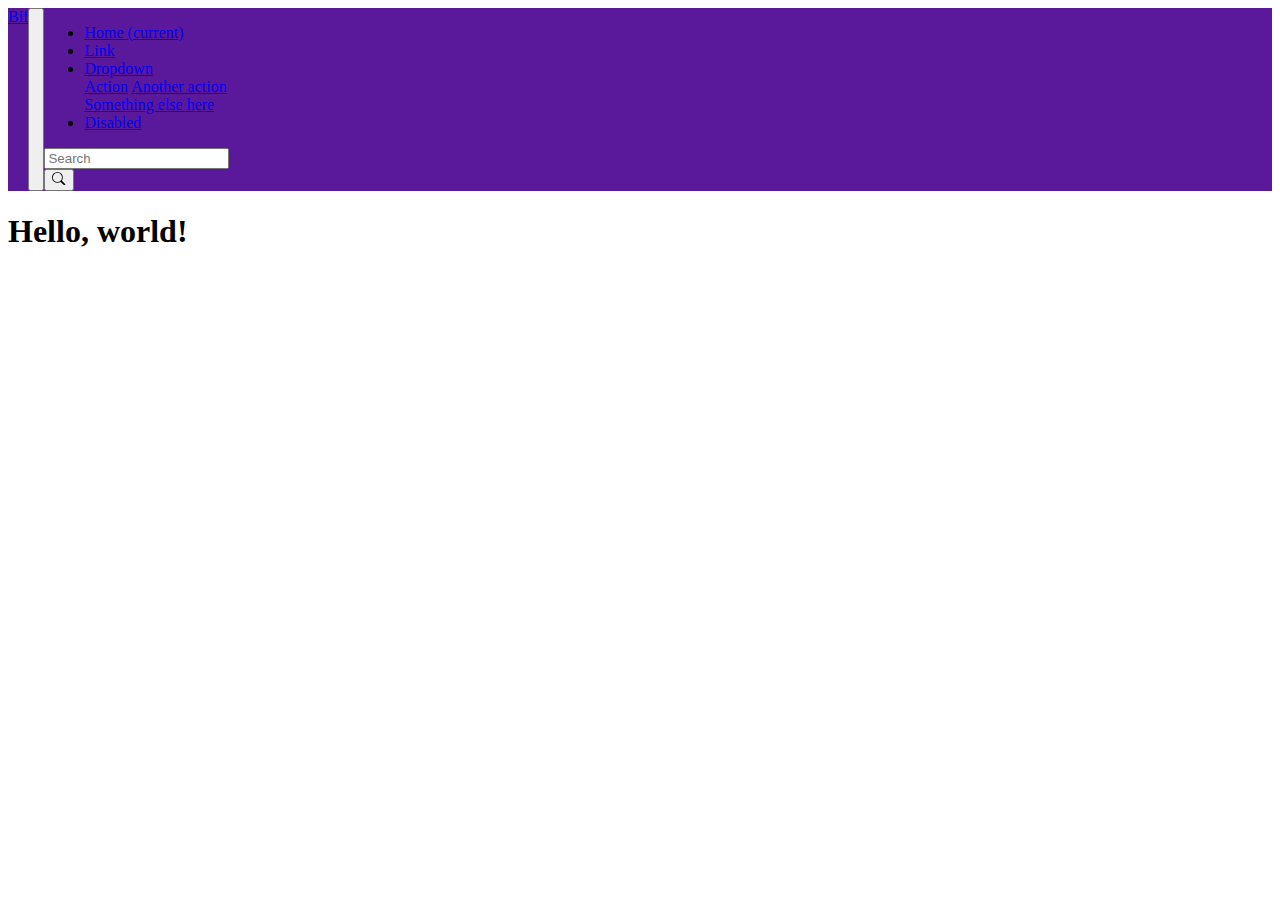
==== index.html @ 803cda12 "initial commit" ====
<!doctype html>
<html lang="en">

<head>
    <!-- Required meta tags -->
    <meta charset="utf-8">
    <meta name="viewport" content="width=device-width, initial-scale=1, shrink-to-fit=no">

    <!-- Bootstrap CSS -->
    <link rel="stylesheet" href="https://cdn.jsdelivr.net/npm/bootstrap@4.5.3/dist/css/bootstrap.min.css"
        integrity="sha384-TX8t27EcRE3e/ihU7zmQxVncDAy5uIKz4rEkgIXeMed4M0jlfIDPvg6uqKI2xXr2" crossorigin="anonymous">
    <link rel="stylesheet" href="css/app.css">

    <title>Hello, world!</title>
</head>

<body>

    <!-- Navbar -->
    <nav class="navbar navbar-expand-lg navbar-dark">
        <a class="navbar-brand" href="#">Bif</a>
        <button class="navbar-toggler" type="button" data-toggle="collapse" data-target="#navbarSupportedContent"
            aria-controls="navbarSupportedContent" aria-expanded="false" aria-label="Toggle navigation">
            <span class="navbar-toggler-icon"></span>
        </button>

        <div class="collapse navbar-collapse" id="navbarSupportedContent">
            <ul class="navbar-nav mr-auto">
                <li class="nav-item active">
                    <a class="nav-link" href="#">Home <span class="sr-only">(current)</span></a>
                </li>
                <li class="nav-item">
                    <a class="nav-link" href="#">Link</a>
                </li>
                <li class="nav-item dropdown">
                    <a class="nav-link dropdown-toggle" href="#" id="navbarDropdown" role="button"
                        data-toggle="dropdown" aria-haspopup="true" aria-expanded="false">
                        Dropdown
                    </a>
                    <div class="dropdown-menu" aria-labelledby="navbarDropdown">
                        <a class="dropdown-item" href="#">Action</a>
                        <a class="dropdown-item" href="#">Another action</a>
                        <div class="dropdown-divider"></div>
                        <a class="dropdown-item" href="#">Something else here</a>
                    </div>
                </li>
                <li class="nav-item">
                    <a class="nav-link disabled" href="#" tabindex="-1" aria-disabled="true">Disabled</a>
                </li>
            </ul>
            <!-- Right Items-->
            <form class="form-inline my-2 my-lg-0">
                <div class="input-group">
                    <input type="text" class="form-control" placeholder="Search" aria-label="Search" aria-describedby="Search field">
                    <div class="input-group-append">
                      <button class="input-group-text" id="search__icon"><svg width="1em" height="1em" viewBox="0 0 16 16" class="bi bi-search" fill="currentColor" xmlns="http://www.w3.org/2000/svg">
                        <path fill-rule="evenodd" d="M10.442 10.442a1 1 0 0 1 1.415 0l3.85 3.85a1 1 0 0 1-1.414 1.415l-3.85-3.85a1 1 0 0 1 0-1.415z"/>
                        <path fill-rule="evenodd" d="M6.5 12a5.5 5.5 0 1 0 0-11 5.5 5.5 0 0 0 0 11zM13 6.5a6.5 6.5 0 1 1-13 0 6.5 6.5 0 0 1 13 0z"/>
                      </svg></button>
                    </div>
                  </div>
            </form>
        </div>
    </nav>
    <!-- ./Navbar -->


    <h1>Hello, world!</h1>















    <!-- Optional JavaScript; choose one of the two! -->

    <!-- Option 1: jQuery and Bootstrap Bundle (includes Popper) -->
    <script src="https://code.jquery.com/jquery-3.5.1.slim.min.js"
        integrity="sha384-DfXdz2htPH0lsSSs5nCTpuj/zy4C+OGpamoFVy38MVBnE+IbbVYUew+OrCXaRkfj"
        crossorigin="anonymous"></script>
    <script src="https://cdn.jsdelivr.net/npm/bootstrap@4.5.3/dist/js/bootstrap.bundle.min.js"
        integrity="sha384-ho+j7jyWK8fNQe+A12Hb8AhRq26LrZ/JpcUGGOn+Y7RsweNrtN/tE3MoK7ZeZDyx"
        crossorigin="anonymous"></script>

    <!-- Option 2: jQuery, Popper.js, and Bootstrap JS
    <script src="https://code.jquery.com/jquery-3.5.1.slim.min.js" integrity="sha384-DfXdz2htPH0lsSSs5nCTpuj/zy4C+OGpamoFVy38MVBnE+IbbVYUew+OrCXaRkfj" crossorigin="anonymous"></script>
    <script src="https://cdn.jsdelivr.net/npm/popper.js@1.16.1/dist/umd/popper.min.js" integrity="sha384-9/reFTGAW83EW2RDu2S0VKaIzap3H66lZH81PoYlFhbGU+6BZp6G7niu735Sk7lN" crossorigin="anonymous"></script>
    <script src="https://cdn.jsdelivr.net/npm/bootstrap@4.5.3/dist/js/bootstrap.min.js" integrity="sha384-w1Q4orYjBQndcko6MimVbzY0tgp4pWB4lZ7lr30WKz0vr/aWKhXdBNmNb5D92v7s" crossorigin="anonymous"></script>
    -->
</body>

</html>
---- css/app.css ----
.navbar {
    background-color: #5a189a;
    display: flex !important;
}
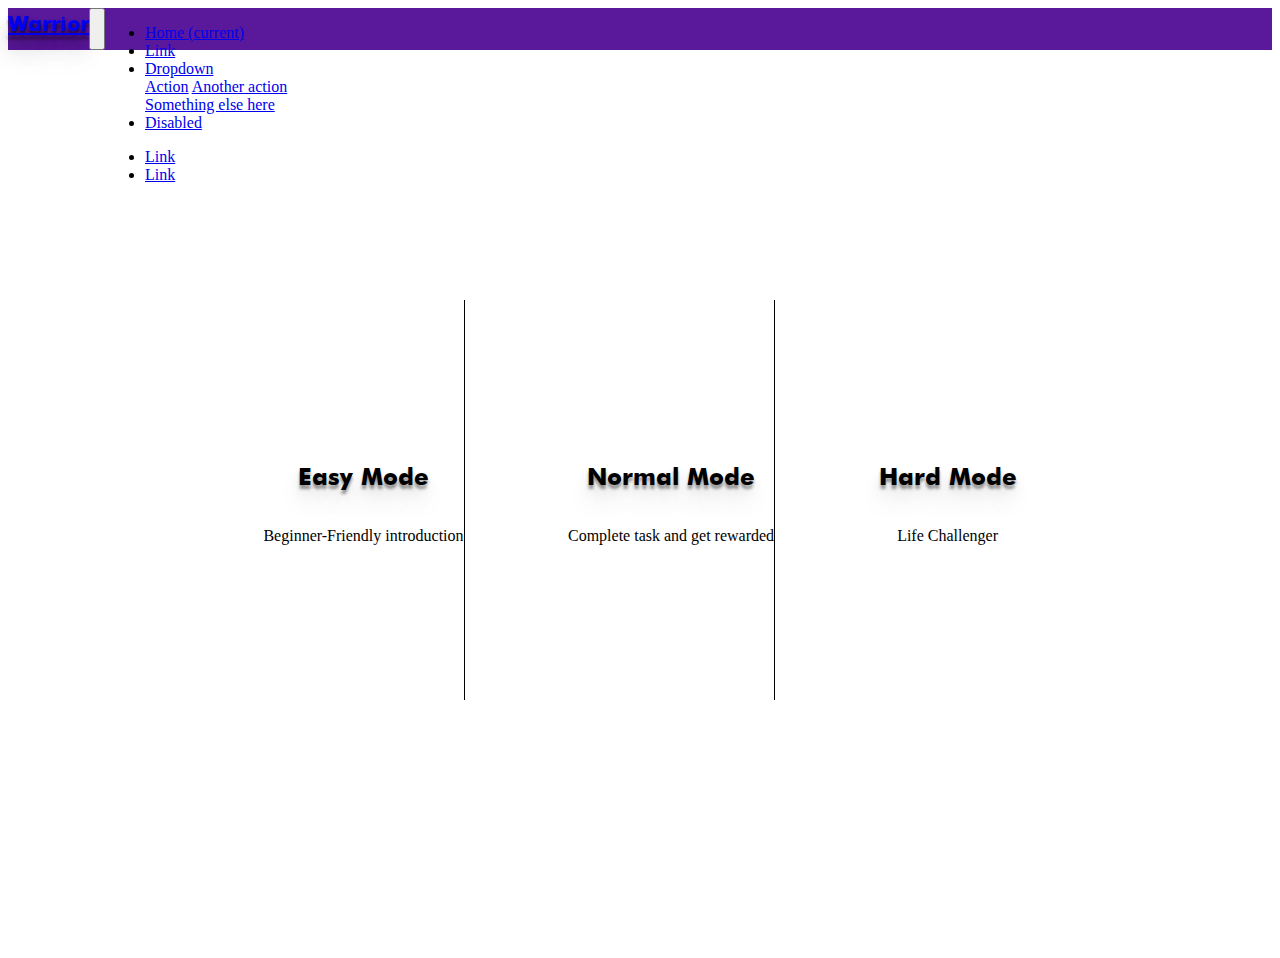
==== commit fae895fa: "work in progress" ====
--- a/index.html
+++ b/index.html
@@ -18,7 +18,7 @@
 
     <!-- Navbar -->
     <nav class="navbar navbar-expand-lg navbar-dark">
-        <a class="navbar-brand" href="#">Bif</a>
+        <a class="navbar-brand" href="#" id="logo">Warrior</a>
         <button class="navbar-toggler" type="button" data-toggle="collapse" data-target="#navbarSupportedContent"
             aria-controls="navbarSupportedContent" aria-expanded="false" aria-label="Toggle navigation">
             <span class="navbar-toggler-icon"></span>
@@ -49,23 +49,58 @@
                 </li>
             </ul>
             <!-- Right Items-->
-            <form class="form-inline my-2 my-lg-0">
+            <div id="right-nav" class="my-2 my-lg-0">
+                <ul class="navbar-nav mr-auto">
+                    <li class="nav-item">
+                        <a class="nav-link" href="#">Link</a>
+                    </li>
+                    <li class="nav-item">
+                        <a class="nav-link" href="#">Link</a>
+                    </li>                    
+                </ul>
+            </div>
+            <!-- <form class="form-inline my-2 my-lg-0">
                 <div class="input-group">
-                    <input type="text" class="form-control" placeholder="Search" aria-label="Search" aria-describedby="Search field">
+                    <input type="text" class="form-control" placeholder="Search" aria-label="Search"
+                        aria-describedby="Search field">
                     <div class="input-group-append">
-                      <button class="input-group-text" id="search__icon"><svg width="1em" height="1em" viewBox="0 0 16 16" class="bi bi-search" fill="currentColor" xmlns="http://www.w3.org/2000/svg">
-                        <path fill-rule="evenodd" d="M10.442 10.442a1 1 0 0 1 1.415 0l3.85 3.85a1 1 0 0 1-1.414 1.415l-3.85-3.85a1 1 0 0 1 0-1.415z"/>
-                        <path fill-rule="evenodd" d="M6.5 12a5.5 5.5 0 1 0 0-11 5.5 5.5 0 0 0 0 11zM13 6.5a6.5 6.5 0 1 1-13 0 6.5 6.5 0 0 1 13 0z"/>
-                      </svg></button>
+                        <button class="input-group-text" id="search__icon"><svg width="1em" height="1em"
+                                viewBox="0 0 16 16" class="bi bi-search" fill="currentColor"
+                                xmlns="http://www.w3.org/2000/svg">
+                                <path fill-rule="evenodd"
+                                    d="M10.442 10.442a1 1 0 0 1 1.415 0l3.85 3.85a1 1 0 0 1-1.414 1.415l-3.85-3.85a1 1 0 0 1 0-1.415z" />
+                                <path fill-rule="evenodd"
+                                    d="M6.5 12a5.5 5.5 0 1 0 0-11 5.5 5.5 0 0 0 0 11zM13 6.5a6.5 6.5 0 1 1-13 0 6.5 6.5 0 0 1 13 0z" />
+                            </svg></button>
                     </div>
-                  </div>
-            </form>
+                </div>
+            </form> -->
         </div>
     </nav>
     <!-- ./Navbar -->
 
-
-    <h1>Hello, world!</h1>
+    <!-- Main -->
+    <main>
+        <!-- Hero Jumbotron -->
+        <header id="hero">
+            <!-- Wrapped Content-->
+            <div class="mode-container wrapper">
+                <div class="col mode">
+                    <h2>Easy Mode</h2>
+                    <p>Beginner-Friendly introduction</p>
+                </div>
+                <div class="col  mode">
+                    <h2>Normal Mode</h2>
+                    <p>Complete task and get rewarded</p>
+                </div>
+                <div class="col  mode">
+                    <h2>Hard Mode</h2>
+                    <p>Life Challenger</p>
+                </div>
+            </div>
+            <!-- Wrapped Content-->
+        </header>
+        <!-- ./Hero Jumbotron-->
 
 
 
@@ -77,9 +112,14 @@
 
 
 
+    </main>
+    <!-- ./Main-->
 
+    <!-- Footer -->
+    <footer>
 
-
+    </footer>
+    <!-- ./Footer-->
 
     <!-- Optional JavaScript; choose one of the two! -->
 
--- a/css/app.css
+++ b/css/app.css
@@ -1,4 +1,76 @@
+@font-face {
+    font-family: 'awesome';
+    src: url('../fonts/awesome_free_font-webfont.woff2') format('woff2'),
+         url('../fonts/awesome/awesome_free_font-webfont.woff') format('woff');
+    font-weight: normal;
+    font-style: normal;
+
+}
+@font-face {
+    font-family: 'chomsky';
+    src: url('../fonts/chomsky-webfont.woff2') format('woff2'),
+         url('../fonts/chomsky-webfont.woff') format('woff');
+    font-weight: normal;
+    font-style: normal;
+
+}
+@font-face {
+    font-family: 'futura';
+    src: url('../fonts/futurab-webfont.woff2') format('woff2'),
+         url('../fonts/futurab-webfont.woff') format('woff');
+    font-weight: normal;
+    font-style: normal;
+
+}
+/* Navbar */
 .navbar {
     background-color: #5a189a;
     display: flex !important;
-}+    height: 42px;
+}
+.navbar-brand {
+    font-family: 'futura', sans-serif;
+    text-shadow: 0px 4px 3px rgba(0,0,0,0.5),
+                 0px 8px 13px rgba(0,0,0,0.2),
+                 0px 18px 23px rgba(0,0,0,0.2);
+    font-size: 21px;
+    
+}
+/* ./Navbar */
+
+/* Main Section */
+#hero {
+    display: flex ;
+    justify-content: center;
+    align-items: center;
+    height: 100vh;
+    width: 100%;
+    background: url('img/1.jpg');
+}
+.wrapper {
+    width: 960px;
+    margin: 0 auto;
+}
+
+.mode-container {
+    display: flex;
+    justify-content: space-evenly;
+}
+.mode {
+    height: 400px;
+    display: flex;
+    flex-direction: column;
+    justify-content: center;
+    align-items: center;
+    border-right: 1px solid black;
+}
+.mode h2 {
+    font-family: 'futura', sans-serif;
+    text-shadow: 0px 4px 3px rgba(0,0,0,0.4),
+                 0px 8px 13px rgba(0,0,0,0.1),
+                 0px 18px 23px rgba(0,0,0,0.1);
+}
+.mode:last-of-type {
+    border-right: none;
+}
+/* ./Main Section */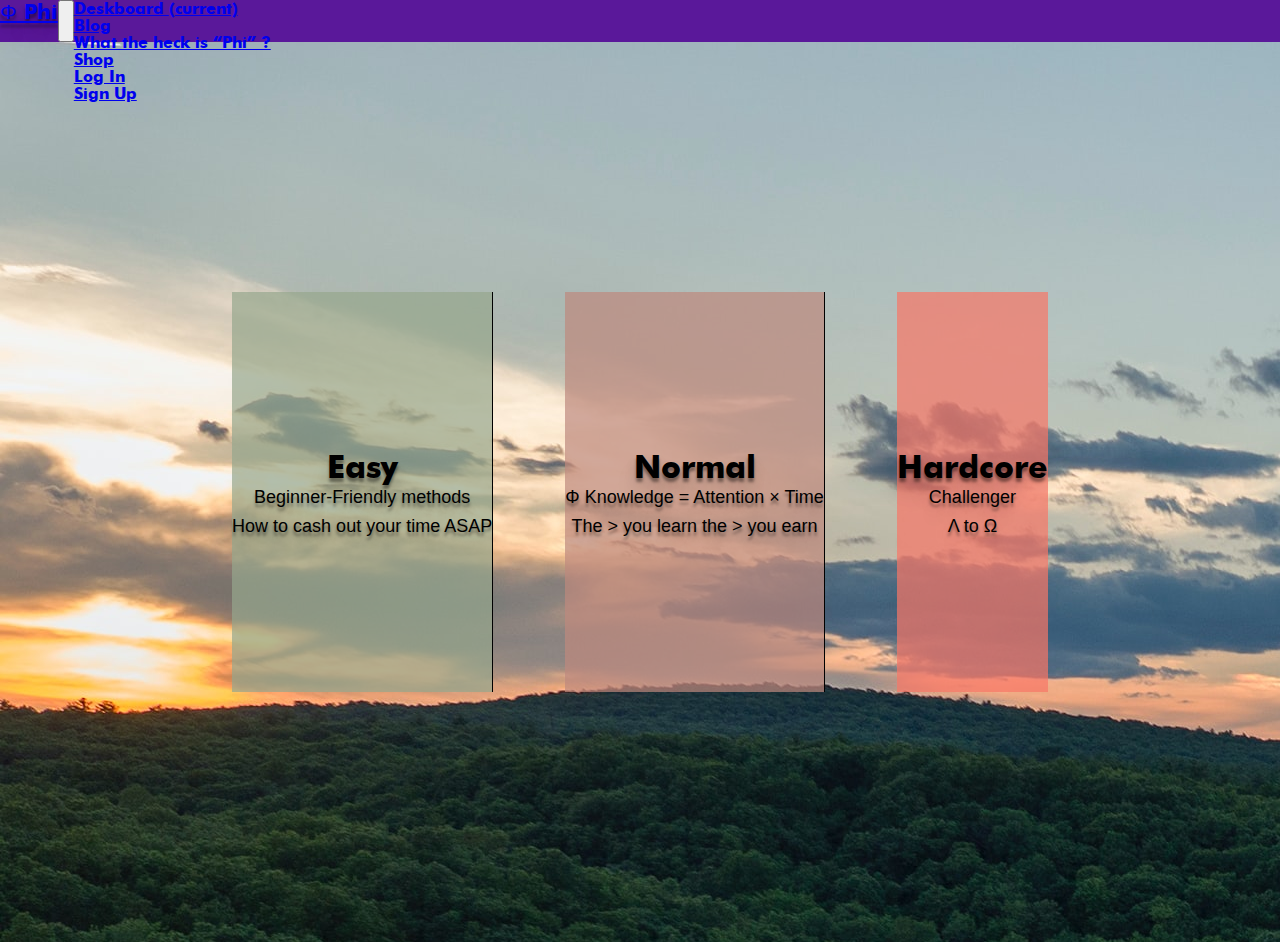
==== commit c3c5760e: "Core update" ====
--- a/index.html
+++ b/index.html
@@ -17,8 +17,8 @@
 <body>
 
     <!-- Navbar -->
-    <nav class="navbar navbar-expand-lg navbar-dark">
-        <a class="navbar-brand" href="#" id="logo">Warrior</a>
+    <nav class="navbar navbar-expand-lg navbar-dark fixed-top">
+        <a class="navbar-brand" href="#" id="logo"><span class="phi">&Phi;</span> Phi</a>
         <button class="navbar-toggler" type="button" data-toggle="collapse" data-target="#navbarSupportedContent"
             aria-controls="navbarSupportedContent" aria-expanded="false" aria-label="Toggle navigation">
             <span class="navbar-toggler-icon"></span>
@@ -27,35 +27,26 @@
         <div class="collapse navbar-collapse" id="navbarSupportedContent">
             <ul class="navbar-nav mr-auto">
                 <li class="nav-item active">
-                    <a class="nav-link" href="#">Home <span class="sr-only">(current)</span></a>
+                    <a class="nav-link" href="#">Deskboard <span class="sr-only">(current)</span></a>
                 </li>
                 <li class="nav-item">
-                    <a class="nav-link" href="#">Link</a>
-                </li>
-                <li class="nav-item dropdown">
-                    <a class="nav-link dropdown-toggle" href="#" id="navbarDropdown" role="button"
-                        data-toggle="dropdown" aria-haspopup="true" aria-expanded="false">
-                        Dropdown
-                    </a>
-                    <div class="dropdown-menu" aria-labelledby="navbarDropdown">
-                        <a class="dropdown-item" href="#">Action</a>
-                        <a class="dropdown-item" href="#">Another action</a>
-                        <div class="dropdown-divider"></div>
-                        <a class="dropdown-item" href="#">Something else here</a>
-                    </div>
+                    <a class="nav-link" href="#">Blog</a>
                 </li>
                 <li class="nav-item">
-                    <a class="nav-link disabled" href="#" tabindex="-1" aria-disabled="true">Disabled</a>
+                    <a class="nav-link" href="#">What the heck is 	&ldquo;Phi&rdquo; ?</a>
+                </li>
+                <li class="nav-item">
+                    <a class="nav-link disabled" href="#" tabindex="-1" aria-disabled="true">Shop</a>
                 </li>
             </ul>
             <!-- Right Items-->
             <div id="right-nav" class="my-2 my-lg-0">
                 <ul class="navbar-nav mr-auto">
                     <li class="nav-item">
-                        <a class="nav-link" href="#">Link</a>
+                        <a class="nav-link active" href="#">Log In</a>
                     </li>
                     <li class="nav-item">
-                        <a class="nav-link" href="#">Link</a>
+                        <a class="nav-link" href="#">Sign Up</a>
                     </li>                    
                 </ul>
             </div>
@@ -85,17 +76,20 @@
         <header id="hero">
             <!-- Wrapped Content-->
             <div class="mode-container wrapper">
-                <div class="col mode">
-                    <h2>Easy Mode</h2>
-                    <p>Beginner-Friendly introduction</p>
+                <div class="col mode" id="card_1">
+                    <h2>Easy</h2>
+                    <h3>Beginner-Friendly methods</h3>
+                    <p>How to cash out your time ASAP </p>
                 </div>
-                <div class="col  mode">
-                    <h2>Normal Mode</h2>
-                    <p>Complete task and get rewarded</p>
+                <div class="col  mode" id="card_2">
+                    <h2>Normal</h2>
+                    <h3>&Phi; Knowledge = Attention &#215; Time</h3>
+                    <p>The 	&gt; you learn the 	&gt; you earn</p>
                 </div>
-                <div class="col  mode">
-                    <h2>Hard Mode</h2>
-                    <p>Life Challenger</p>
+                <div class="col  mode" id="card_3">
+                    <h2>Hardcore</h2>
+                    <h3>Challenger</h3>
+                    <p>&Lambda; to 	&Omega;</p>
                 </div>
             </div>
             <!-- Wrapped Content-->
--- a/css/app.css
+++ b/css/app.css
@@ -1,3 +1,54 @@
+/* http://meyerweb.com/eric/tools/css/reset/ 
+   v2.0 | 20110126
+   License: none (public domain)
+*/
+
+html, body, div, span, applet, object, iframe,
+h1, h2, h3, h4, h5, h6, p, blockquote, pre,
+a, abbr, acronym, address, big, cite, code,
+del, dfn, em, img, ins, kbd, q, s, samp,
+small, strike, strong, sub, sup, tt, var,
+b, u, i, center,
+dl, dt, dd, ol, ul, li,
+fieldset, form, label, legend,
+table, caption, tbody, tfoot, thead, tr, th, td,
+article, aside, canvas, details, embed, 
+figure, figcaption, footer, header, hgroup, 
+menu, nav, output, ruby, section, summary,
+time, mark, audio, video {
+	margin: 0;
+	padding: 0;
+	border: 0;
+	font-size: 100%;
+	font: inherit;
+	vertical-align: baseline;
+}
+/* HTML5 display-role reset for older browsers */
+article, aside, details, figcaption, figure, 
+footer, header, hgroup, menu, nav, section {
+	display: block;
+}
+body {
+	line-height: 1;
+}
+ol, ul {
+	list-style: none;
+}
+blockquote, q {
+	quotes: none;
+}
+blockquote:before, blockquote:after,
+q:before, q:after {
+	content: '';
+	content: none;
+}
+table {
+	border-collapse: collapse;
+	border-spacing: 0;
+}
+
+@import url('https://fonts.googleapis.com/css2?family=Lato&display=swap');
+@import url('https://fonts.googleapis.com/css2?family=Poppins&display=swap');
 @font-face {
     font-family: 'awesome';
     src: url('../fonts/awesome_free_font-webfont.woff2') format('woff2'),
@@ -30,11 +81,34 @@
 }
 .navbar-brand {
     font-family: 'futura', sans-serif;
-    text-shadow: 0px 4px 3px rgba(0,0,0,0.5),
-                 0px 8px 13px rgba(0,0,0,0.2),
-                 0px 18px 23px rgba(0,0,0,0.2);
+    text-shadow: 0px 4px 3px rgba(0,0,0,0.4),
+                 0px 8px 13px rgba(0,0,0,0.1),
+                 0px 18px 23px rgba(0,0,0,0.1);
     font-size: 21px;
     
+}
+span .phi {
+    transition: transform 1s ease-in-out;
+}
+span.phi:hover {
+    transform: rotate(90deg);
+}
+a .nav-link {
+
+}
+.nav-link {
+    font-family: 'futura', sans-serif !important;
+    transition: color 0.25s, border-color 0.25s, box-shadow 0.25s, transform 0.25s;
+}
+.nav-link:hover {
+    text-shadow: 0px 4px 3px rgba(0,0,0,0.4),
+                 0px 8px 13px rgba(0,0,0,0.1),
+                 0px 18px 23px rgba(0,0,0,0.1);
+    border-color: #8cba80;
+    color: #8cba80;
+    box-shadow: 0 0.5em 0.5em -0.4em #8cba80;
+    transform: translateY(-0.25em);
+    cursor: pointer;
 }
 /* ./Navbar */
 
@@ -45,7 +119,7 @@
     align-items: center;
     height: 100vh;
     width: 100%;
-    background: url('img/1.jpg');
+    background: url('../img/1.jpg');
 }
 .wrapper {
     width: 960px;
@@ -69,8 +143,39 @@
     text-shadow: 0px 4px 3px rgba(0,0,0,0.4),
                  0px 8px 13px rgba(0,0,0,0.1),
                  0px 18px 23px rgba(0,0,0,0.1);
+    font-size: 2em;
+    margin-bottom: 7px;
 }
+
+.mode h3 {
+    font-family: 'Poppins', sans-serif;
+    text-shadow: 0px 4px 3px rgba(0,0,0,0.4),
+                 0px 8px 13px rgba(0,0,0,0.1),
+                 0px 18px 23px rgba(0,0,0,0.1);
+    font-size: 1.125em;
+    font-weight: 400;
+    margin-bottom: 7px;
+}
+
+.mode p {
+    padding-top: .3rem;
+    font-family: 'Lato', sans-serif;
+    text-shadow: 0px 4px 3px rgba(0,0,0,0.4),
+                 0px 8px 13px rgba(0,0,0,0.1),
+                 0px 18px 23px rgba(0,0,0,0.1);
+    font-size: 1.125em;
+}
+
 .mode:last-of-type {
     border-right: none;
 }
+#card_1 {
+    background-color: rgba(149,167,141,.7);
+}
+#card_2 {
+    background-color: rgba(189,137,126,.7);
+}
+#card_3 {
+    background-color: rgba(248,118,102,.7);
+}
 /* ./Main Section */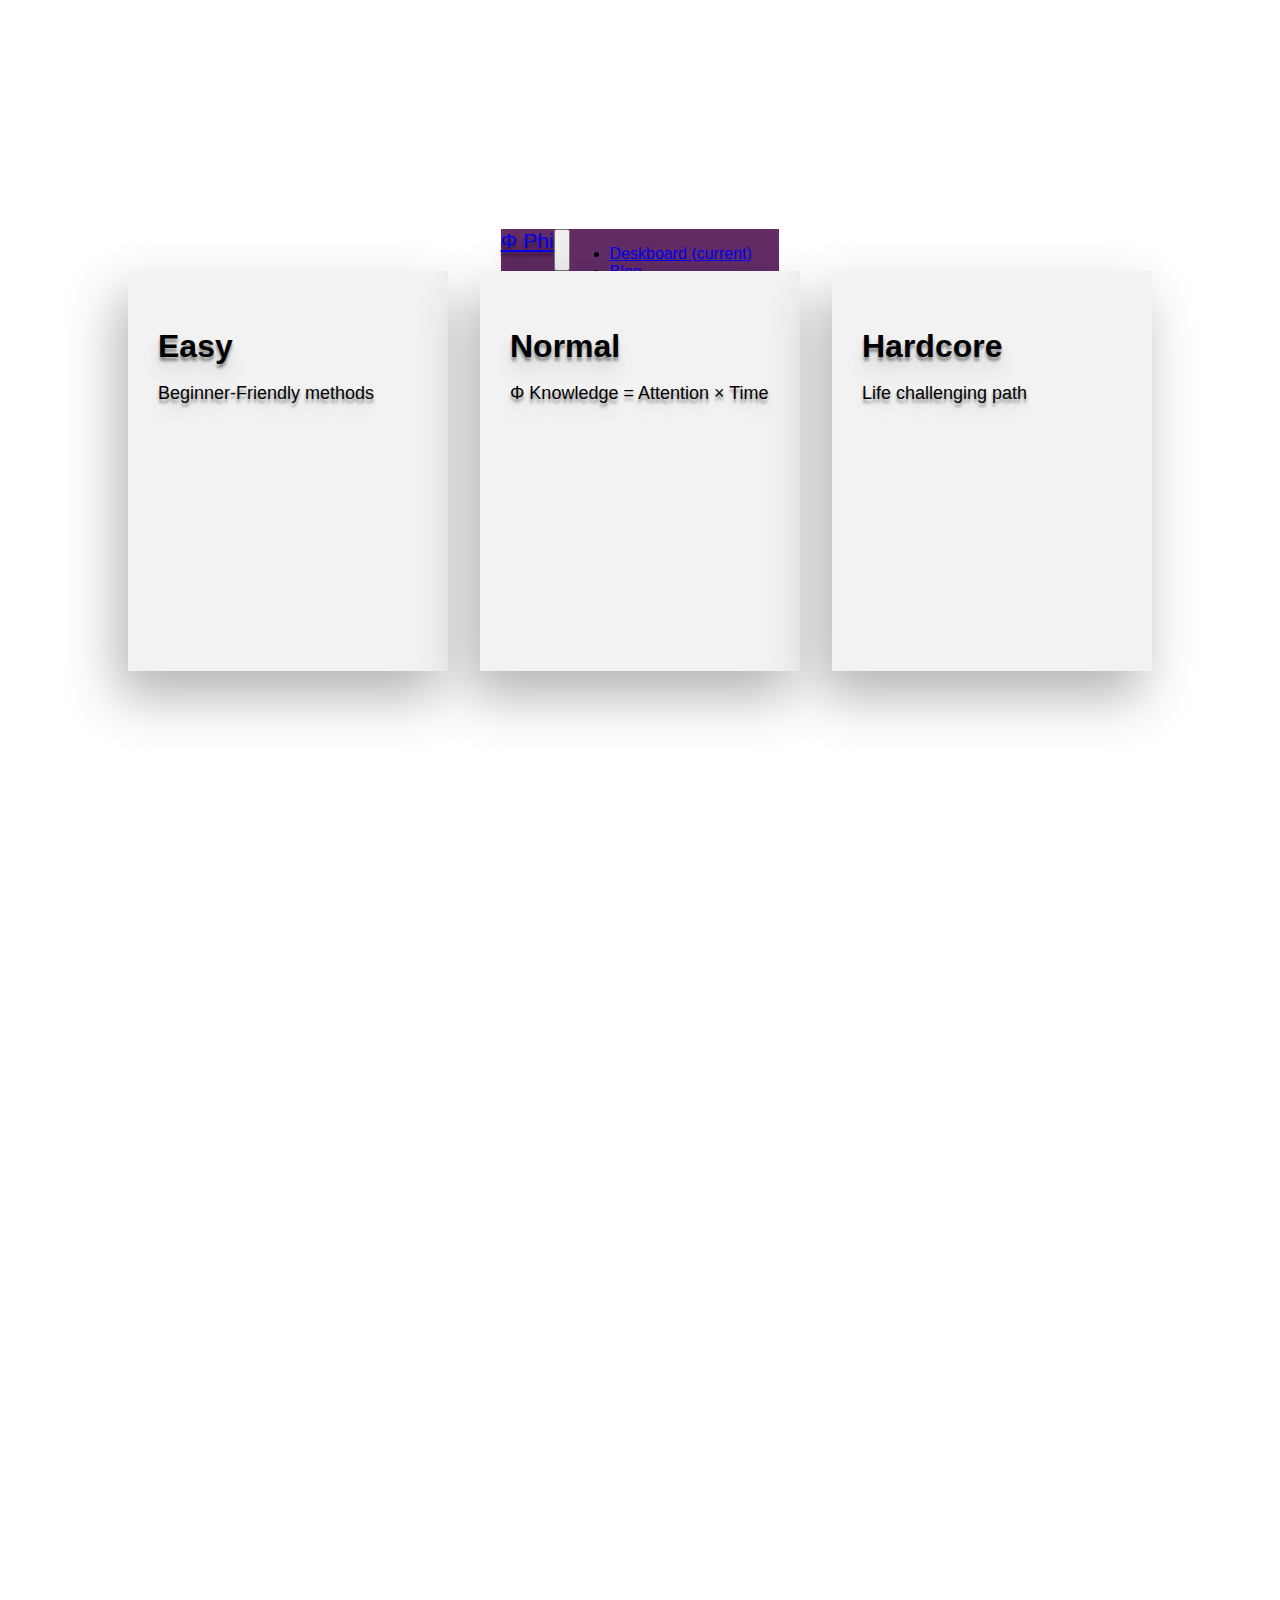
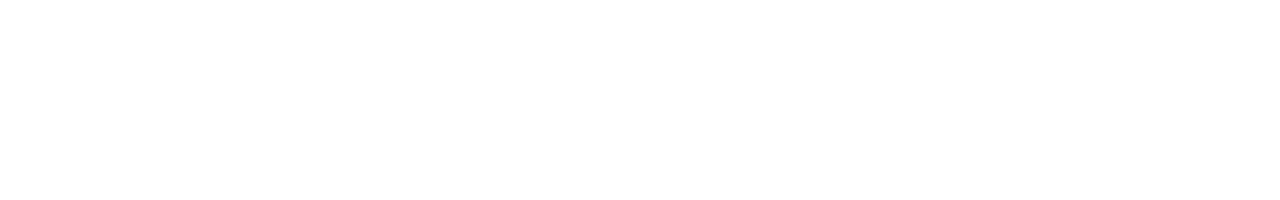
==== commit 636badd1: "redone" ====
--- a/index.html
+++ b/index.html
@@ -33,7 +33,7 @@
                     <a class="nav-link" href="#">Blog</a>
                 </li>
                 <li class="nav-item">
-                    <a class="nav-link" href="#">What the heck is 	&ldquo;Phi&rdquo; ?</a>
+                    <a class="nav-link" href="#">What the heck is &ldquo;Phi&rdquo; ?</a>
                 </li>
                 <li class="nav-item">
                     <a class="nav-link disabled" href="#" tabindex="-1" aria-disabled="true">Shop</a>
@@ -47,7 +47,7 @@
                     </li>
                     <li class="nav-item">
                         <a class="nav-link" href="#">Sign Up</a>
-                    </li>                    
+                    </li>
                 </ul>
             </div>
             <!-- <form class="form-inline my-2 my-lg-0">
@@ -69,46 +69,50 @@
         </div>
     </nav>
     <!-- ./Navbar -->
-
-    <!-- Main -->
-    <main>
-        <!-- Hero Jumbotron -->
-        <header id="hero">
-            <!-- Wrapped Content-->
-            <div class="mode-container wrapper">
-                <div class="col mode" id="card_1">
+    <!-- Hero -->
+    <header>
+        <div class="quotes">
+            <div class="mode">
+                <div class="box box1">
                     <h2>Easy</h2>
                     <h3>Beginner-Friendly methods</h3>
-                    <p>How to cash out your time ASAP </p>
                 </div>
-                <div class="col  mode" id="card_2">
+                <div class="bg"></div>
+            </div>
+            <div class="mode">
+                <div class="box box2">
                     <h2>Normal</h2>
                     <h3>&Phi; Knowledge = Attention &#215; Time</h3>
-                    <p>The 	&gt; you learn the 	&gt; you earn</p>
                 </div>
-                <div class="col  mode" id="card_3">
+                <div class="bg"></div>
+            </div>
+            <div class="mode">
+                <div class="box box3">
                     <h2>Hardcore</h2>
-                    <h3>Challenger</h3>
-                    <p>&Lambda; to 	&Omega;</p>
+                    <h3>Life challenging path</h3>
                 </div>
+                <div class="bg"></div>
             </div>
-            <!-- Wrapped Content-->
-        </header>
-        <!-- ./Hero Jumbotron-->
+        </div>
+    </header>
+    <!-- ./Hero -->
+    <main class="wrapper">
+        <div id="easy">
+            <article>
 
-
-
-
-
-
-
-
-
-
-
+            </article>
+        </div>
+        <div id="normal">
+            <article>
+                
+            </article>
+        </div>
+        <div id="hardcore">
+            <article>
+                
+            </article>
+        </div>
     </main>
-    <!-- ./Main-->
-
     <!-- Footer -->
     <footer>
 
--- a/css/app.css
+++ b/css/app.css
@@ -1,81 +1,6 @@
-/* http://meyerweb.com/eric/tools/css/reset/ 
-   v2.0 | 20110126
-   License: none (public domain)
-*/
-
-html, body, div, span, applet, object, iframe,
-h1, h2, h3, h4, h5, h6, p, blockquote, pre,
-a, abbr, acronym, address, big, cite, code,
-del, dfn, em, img, ins, kbd, q, s, samp,
-small, strike, strong, sub, sup, tt, var,
-b, u, i, center,
-dl, dt, dd, ol, ul, li,
-fieldset, form, label, legend,
-table, caption, tbody, tfoot, thead, tr, th, td,
-article, aside, canvas, details, embed, 
-figure, figcaption, footer, header, hgroup, 
-menu, nav, output, ruby, section, summary,
-time, mark, audio, video {
-	margin: 0;
-	padding: 0;
-	border: 0;
-	font-size: 100%;
-	font: inherit;
-	vertical-align: baseline;
-}
-/* HTML5 display-role reset for older browsers */
-article, aside, details, figcaption, figure, 
-footer, header, hgroup, menu, nav, section {
-	display: block;
-}
-body {
-	line-height: 1;
-}
-ol, ul {
-	list-style: none;
-}
-blockquote, q {
-	quotes: none;
-}
-blockquote:before, blockquote:after,
-q:before, q:after {
-	content: '';
-	content: none;
-}
-table {
-	border-collapse: collapse;
-	border-spacing: 0;
-}
-
-@import url('https://fonts.googleapis.com/css2?family=Lato&display=swap');
-@import url('https://fonts.googleapis.com/css2?family=Poppins&display=swap');
-@font-face {
-    font-family: 'awesome';
-    src: url('../fonts/awesome_free_font-webfont.woff2') format('woff2'),
-         url('../fonts/awesome/awesome_free_font-webfont.woff') format('woff');
-    font-weight: normal;
-    font-style: normal;
-
-}
-@font-face {
-    font-family: 'chomsky';
-    src: url('../fonts/chomsky-webfont.woff2') format('woff2'),
-         url('../fonts/chomsky-webfont.woff') format('woff');
-    font-weight: normal;
-    font-style: normal;
-
-}
-@font-face {
-    font-family: 'futura';
-    src: url('../fonts/futurab-webfont.woff2') format('woff2'),
-         url('../fonts/futurab-webfont.woff') format('woff');
-    font-weight: normal;
-    font-style: normal;
-
-}
 /* Navbar */
 .navbar {
-    background-color: #5a189a;
+    background-color: #632c65;
     display: flex !important;
     height: 42px;
 }
@@ -104,39 +29,76 @@
     text-shadow: 0px 4px 3px rgba(0,0,0,0.4),
                  0px 8px 13px rgba(0,0,0,0.1),
                  0px 18px 23px rgba(0,0,0,0.1);
-    border-color: #8cba80;
-    color: #8cba80;
-    box-shadow: 0 0.5em 0.5em -0.4em #8cba80;
+    border-color: #da5de2;
+    color: #da5de2;
+    box-shadow: 0 0.5em 0.5em -0.4em #da5de2;
     transform: translateY(-0.25em);
     cursor: pointer;
 }
 /* ./Navbar */
-
-/* Main Section */
-#hero {
-    display: flex ;
+body {
+    font-family: 'Poppins', sans-serif;
+    margin: 0;
+    padding: 0;
+    display: flex;
+    flex-direction: column;
     justify-content: center;
     align-items: center;
-    height: 100vh;
-    width: 100%;
-    background: url('../img/1.jpg');
-}
-.wrapper {
-    width: 960px;
-    margin: 0 auto;
+    min-height: 100vh;
+    -webkit-font-smoothing: antialiased;
+    -moz-osx-font-smoothing: grayscale;
 }
 
-.mode-container {
+.quotes {
+    width: 80vw;
+    min-height: 400px;
     display: flex;
-    justify-content: space-evenly;
-}
+    flex-wrap: wrap;
+    justify-content: space-between;
+    z-index: 2;
+}  
+.quotes .box {
+    position: relative;
+    width: 25vw;
+    height: 50vh;
+    min-height: 320px;
+    background: #f2f2f2;
+    overflow: hidden;
+    transition: all 0.5s ease-in;
+    z-index: 2;
+    box-sizing: border-box;
+    padding: 30px;
+    box-shadow: -10px 25px 50px rgba(0, 0, 0, 0.3);
+}  
+.quotes .box::before {
+    content: '';
+    position: absolute;
+    top: -20px;
+    left: 5px;
+    width: 100%;
+    height: 100%;
+    font-size: 120px;
+    opacity: 0.2;
+    background: transparent;
+    pointer-events: none;
+}  
+.quotes .box::after {
+    content: '';
+    position: absolute;
+    bottom: -10%;
+    right: 5%;
+    font-size: 120px;
+    opacity: 0.2;
+    background: transparent;
+    filter: invert(1);
+    pointer-events: none;
+}  
 .mode {
     height: 400px;
     display: flex;
     flex-direction: column;
     justify-content: center;
     align-items: center;
-    border-right: 1px solid black;
 }
 .mode h2 {
     font-family: 'futura', sans-serif;
@@ -146,7 +108,6 @@
     font-size: 2em;
     margin-bottom: 7px;
 }
-
 .mode h3 {
     font-family: 'Poppins', sans-serif;
     text-shadow: 0px 4px 3px rgba(0,0,0,0.4),
@@ -156,7 +117,6 @@
     font-weight: 400;
     margin-bottom: 7px;
 }
-
 .mode p {
     padding-top: .3rem;
     font-family: 'Lato', sans-serif;
@@ -165,17 +125,52 @@
                  0px 18px 23px rgba(0,0,0,0.1);
     font-size: 1.125em;
 }
-
-.mode:last-of-type {
-    border-right: none;
+  
+.quotes .box:hover {
+    color: #f2f2f2;
+    box-shadow: 20px 50px 100px rgba(0, 0, 0, 0.5);
 }
-#card_1 {
-    background-color: rgba(149,167,141,.7);
+  
+.quotes .bg {
+    position: absolute;
+    top: 0;
+    left: 0;
+    z-index: 1;
+    opacity: 0;
+    transition: all 0.5s ease-in;
+    pointer-events: none;
+    width: 100%;
+    height: 200%;
+    overflow: hidden;
 }
-#card_2 {
-    background-color: rgba(189,137,126,.7);
+  
+.quotes .box.box1:hover,
+ .quotes .box.box1:hover~.bg {
+    opacity: 1;
+    background: #e2a9e5;
+    background: -moz-linear-gradient(-45deg, #e2a9e5 15%, #2b94e5 100%);
+    background: -webkit-linear-gradient(-45deg, #e2a9e5 15%,#2b94e5 100%);
+    background: linear-gradient(135deg, #e2a9e5 15%,#2b94e5 100%);
+    filter: progid:DXImageTransform.Microsoft.gradient( startColorstr='#e2a9e5', endColorstr='#2b94e5',GradientType=1 );
 }
-#card_3 {
-    background-color: rgba(248,118,102,.7);
+  
+.quotes .box.box2:hover,
+.quotes .box.box2:hover~.bg {
+    opacity: 1;
+    background: #632c65;
+    background: -moz-linear-gradient(-45deg, #632c65 15%, #56a5e2 100%);
+    background: -webkit-linear-gradient(-45deg, #632c65 15%,#56a5e2 100%);
+    background: linear-gradient(135deg, #632c65 15%,#56a5e2 100%);
+    filter: progid:DXImageTransform.Microsoft.gradient( startColorstr='#632c65', endColorstr='#56a5e2',GradientType=1 );
+  }
+  
+  .quotes .box.box3:hover,
+  .quotes .box.box3:hover~.bg {
+    opacity: 1;
+    background: #4b384c;
+    background: -moz-linear-gradient(-45deg, #4b384c 15%, #da5de2 100%);
+    background: -webkit-linear-gradient(-45deg, #4b384c 15%,#da5de2 100%);
+    background: linear-gradient(135deg, #4b384c 15%,#da5de2 100%);
+    filter: progid:DXImageTransform.Microsoft.gradient( startColorstr='#4b384c', endColorstr='#da5de2',GradientType=1 );
 }
-/* ./Main Section */+  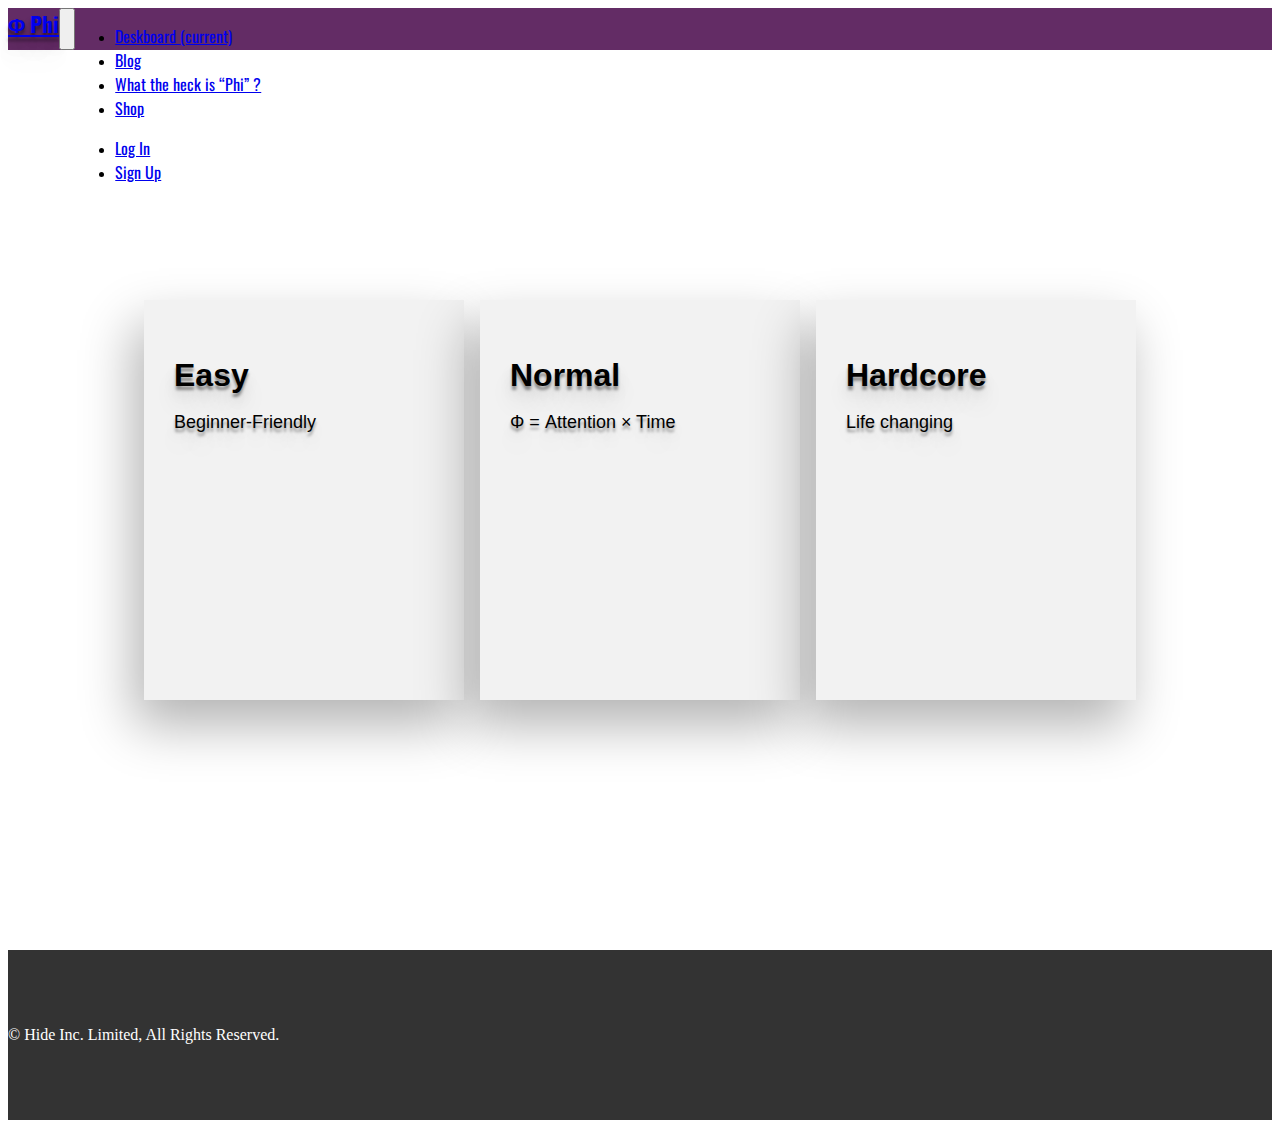
==== commit 4697bc9c: "update" ====
--- a/index.html
+++ b/index.html
@@ -5,7 +5,8 @@
     <!-- Required meta tags -->
     <meta charset="utf-8">
     <meta name="viewport" content="width=device-width, initial-scale=1, shrink-to-fit=no">
-
+    <!-- Google Fonts -->
+    <link href="https://fonts.googleapis.com/css2?family=Oswald:wght@700&display=swap" rel="stylesheet">
     <!-- Bootstrap CSS -->
     <link rel="stylesheet" href="https://cdn.jsdelivr.net/npm/bootstrap@4.5.3/dist/css/bootstrap.min.css"
         integrity="sha384-TX8t27EcRE3e/ihU7zmQxVncDAy5uIKz4rEkgIXeMed4M0jlfIDPvg6uqKI2xXr2" crossorigin="anonymous">
@@ -18,7 +19,7 @@
 
     <!-- Navbar -->
     <nav class="navbar navbar-expand-lg navbar-dark fixed-top">
-        <a class="navbar-brand" href="#" id="logo"><span class="phi">&Phi;</span> Phi</a>
+        <a class="navbar-brand" href="#" id="logo">&Phi; Phi</a>
         <button class="navbar-toggler" type="button" data-toggle="collapse" data-target="#navbarSupportedContent"
             aria-controls="navbarSupportedContent" aria-expanded="false" aria-label="Toggle navigation">
             <span class="navbar-toggler-icon"></span>
@@ -70,53 +71,64 @@
     </nav>
     <!-- ./Navbar -->
     <!-- Hero -->
-    <header>
+    <header class="">
         <div class="quotes">
             <div class="mode">
-                <div class="box box1">
+                <div class="box box1 rounded">
                     <h2>Easy</h2>
-                    <h3>Beginner-Friendly methods</h3>
+                    <h3>Beginner-Friendly</h3>
                 </div>
                 <div class="bg"></div>
             </div>
             <div class="mode">
-                <div class="box box2">
+                <div class="box box2 rounded">
                     <h2>Normal</h2>
-                    <h3>&Phi; Knowledge = Attention &#215; Time</h3>
+                    <h3>&Phi; = Attention &#215; Time</h3>
                 </div>
                 <div class="bg"></div>
             </div>
             <div class="mode">
-                <div class="box box3">
+                <div class="box box3 rounded">
                     <h2>Hardcore</h2>
-                    <h3>Life challenging path</h3>
+                    <h3>Life changing</h3>
                 </div>
                 <div class="bg"></div>
             </div>
         </div>
     </header>
     <!-- ./Hero -->
-    <main class="wrapper">
+    <!-- <main class="wrapper">
         <div id="easy">
+            <h2>Easy Ways :</h2>
             <article>
-
+                <h3>Make few coins answering surveys</h3>
+                <p>There's a lot of website or apps that offer this like for example :</p>
+                <span>read more..</span>
             </article>
         </div>
         <div id="normal">
             <article>
-                
+                <h3></h3>
+                <p>Lorem ipsum dolor sit amet consectetur adipisicing elit. Sint velit officiis fuga ipsam blanditiis laudantium corrupti dolor dolores? Dolores iure possimus qui laudantium distinctio! Debitis deleniti blanditiis ex commodi autem?</p>               
             </article>
         </div>
         <div id="hardcore">
             <article>
-                
+                <h3></h3>
+                <p>Lorem ipsum dolor sit, amet consectetur adipisicing elit. Quae voluptate facere, autem ad distinctio nemo ipsam minima sed neque enim odio cum quas est saepe maiores animi. Corrupti, reiciendis repudiandae?</p>
             </article>
         </div>
-    </main>
+    </main> -->
     <!-- Footer -->
-    <footer>
-
-    </footer>
+    <footer id="footer">
+        <div class="container">
+          <div class="row">
+            <div class="col-xs-12 col-sm-12 col-md-12 mt-2 mt-sm-2 text-center text-white">
+              <p class="h6" id="footer-text">&copy; Hide Inc. Limited, All Rights Reserved.</p>
+            </div>
+          </div>
+        </div>
+      </footer>
     <!-- ./Footer-->
 
     <!-- Optional JavaScript; choose one of the two! -->
--- a/css/app.css
+++ b/css/app.css
@@ -1,3 +1,16 @@
+@font-face {
+    font-family: 'futurabold';
+    src: url('../fonts/futurab-webfont.woff2') format('woff2'),
+         url('../fonts/futurab-webfont.woff') format('woff');
+    font-weight: normal;
+    font-style: normal;
+
+}
+
+.wrapper {
+    width: 960px !important;
+    margin: 0 auto !important;
+}
 /* Navbar */
 .navbar {
     background-color: #632c65;
@@ -5,24 +18,23 @@
     height: 42px;
 }
 .navbar-brand {
-    font-family: 'futura', sans-serif;
+    font-family: 'Oswald', sans-serif;
+    font-weight: 700;
     text-shadow: 0px 4px 3px rgba(0,0,0,0.4),
                  0px 8px 13px rgba(0,0,0,0.1),
                  0px 18px 23px rgba(0,0,0,0.1);
     font-size: 21px;
     
 }
-span .phi {
+/* span .phi {
     transition: transform 1s ease-in-out;
 }
 span.phi:hover {
     transform: rotate(90deg);
-}
-a .nav-link {
-
-}
+} */
+
 .nav-link {
-    font-family: 'futura', sans-serif !important;
+    font-family: 'Oswald', sans-serif;
     transition: color 0.25s, border-color 0.25s, box-shadow 0.25s, transform 0.25s;
 }
 .nav-link:hover {
@@ -36,7 +48,7 @@
     cursor: pointer;
 }
 /* ./Navbar */
-body {
+header {
     font-family: 'Poppins', sans-serif;
     margin: 0;
     padding: 0;
@@ -54,7 +66,7 @@
     min-height: 400px;
     display: flex;
     flex-wrap: wrap;
-    justify-content: space-between;
+    justify-content: space-evenly;
     z-index: 2;
 }  
 .quotes .box {
@@ -125,7 +137,7 @@
                  0px 18px 23px rgba(0,0,0,0.1);
     font-size: 1.125em;
 }
-  
+
 .quotes .box:hover {
     color: #f2f2f2;
     box-shadow: 20px 50px 100px rgba(0, 0, 0, 0.5);
@@ -140,12 +152,21 @@
     transition: all 0.5s ease-in;
     pointer-events: none;
     width: 100%;
-    height: 200%;
+    height: 100%;
     overflow: hidden;
 }
-  
-.quotes .box.box1:hover,
- .quotes .box.box1:hover~.bg {
+
+.quotes .box.box1:hover {
+    opacity: 1;
+    background: #e2a9e5;
+    background: bottom right / contain no-repeat url('../img/2.png'), -moz-linear-gradient(-45deg, #e2a9e5 15%, #2b94e5 100%);
+    background: bottom right / contain no-repeat url('../img/2.png'), -webkit-linear-gradient(-45deg, #e2a9e5 15%,#2b94e5 100%);
+    background: bottom right / contain no-repeat url('../img/2.png'), linear-gradient(135deg, #e2a9e5 15%,#2b94e5 100%);
+    filter: progid:DXImageTransform.Microsoft.gradient( startColorstr='#e2a9e5', endColorstr='#2b94e5',GradientType=1 );
+    cursor: pointer;
+}
+
+.quotes .box.box1:hover~.bg {
     opacity: 1;
     background: #e2a9e5;
     background: -moz-linear-gradient(-45deg, #e2a9e5 15%, #2b94e5 100%);
@@ -154,7 +175,18 @@
     filter: progid:DXImageTransform.Microsoft.gradient( startColorstr='#e2a9e5', endColorstr='#2b94e5',GradientType=1 );
 }
   
-.quotes .box.box2:hover,
+.quotes .box.box2:hover {
+    opacity: 1;
+    background: #632c65;
+    background: /*left -5% bottom -5% / contain no-repeat url('../img/3.png'),*/ 
+                -moz-linear-gradient(-45deg, #632c65 15%, #56a5e2 100%);
+    background: /*left -5% bottom -5%  / contain no-repeat url('../img/3.png'),*/
+                -webkit-linear-gradient(-45deg, #632c65 15%,#56a5e2 100%);
+    background: /*left -5% bottom -5% / contain no-repeat url('../img/3.png'),*/ 
+                linear-gradient(135deg, #632c65 15%,#56a5e2 100%);
+    filter: progid:DXImageTransform.Microsoft.gradient( startColorstr='#e2a9e5', endColorstr='#2b94e5',GradientType=1 );
+    cursor: pointer;
+}
 .quotes .box.box2:hover~.bg {
     opacity: 1;
     background: #632c65;
@@ -164,8 +196,16 @@
     filter: progid:DXImageTransform.Microsoft.gradient( startColorstr='#632c65', endColorstr='#56a5e2',GradientType=1 );
   }
   
-  .quotes .box.box3:hover,
-  .quotes .box.box3:hover~.bg {
+.quotes .box.box3:hover {
+    opacity: 1;
+    background: #4b384c;
+    background: center / contain no-repeat url('../img/4.png'), -moz-linear-gradient(-45deg, #4b384c 15%, #da5de2 100%);
+    background: center / contain no-repeat url('../img/4.png'), -webkit-linear-gradient(-45deg, #4b384c 15%,#da5de2 100%);
+    background: center / contain no-repeat url('../img/4.png'), linear-gradient(135deg, #4b384c 15%,#da5de2 100%);
+    filter: progid:DXImageTransform.Microsoft.gradient( startColorstr='#4b384c', endColorstr='#da5de2',GradientType=1 );
+    cursor: pointer;
+}
+.quotes .box.box3:hover~.bg {
     opacity: 1;
     background: #4b384c;
     background: -moz-linear-gradient(-45deg, #4b384c 15%, #da5de2 100%);
@@ -173,4 +213,13 @@
     background: linear-gradient(135deg, #4b384c 15%,#da5de2 100%);
     filter: progid:DXImageTransform.Microsoft.gradient( startColorstr='#4b384c', endColorstr='#da5de2',GradientType=1 );
 }
-  +/* Footer */
+footer {
+    padding: 60px 0;
+    background:#333333 !important;
+    z-index: 9999;
+}
+
+#footer-text {
+    color:#ffffff;
+}